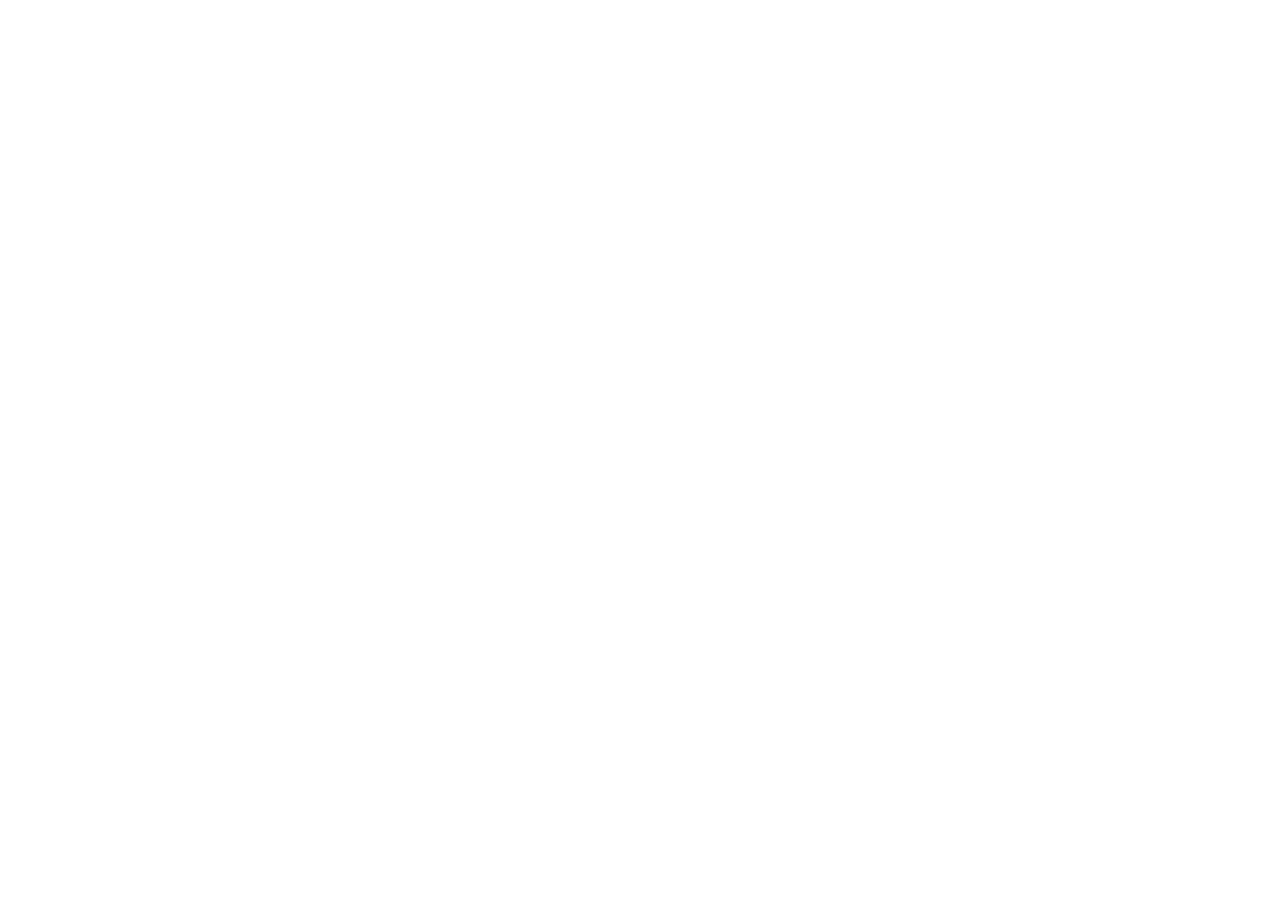
==== calculator/index.html @ a9caf4af "add calculator project" ====
<!DOCTYPE html>
<html lang="en">
<head>
    <meta charset="UTF-8">
    <meta name="viewport" content="width=device-width, initial-scale=1.0">
    <title>Calculator</title>
    <link rel="stylesheet" href="style.css">
</head>
<body>
    
</body>
</html>
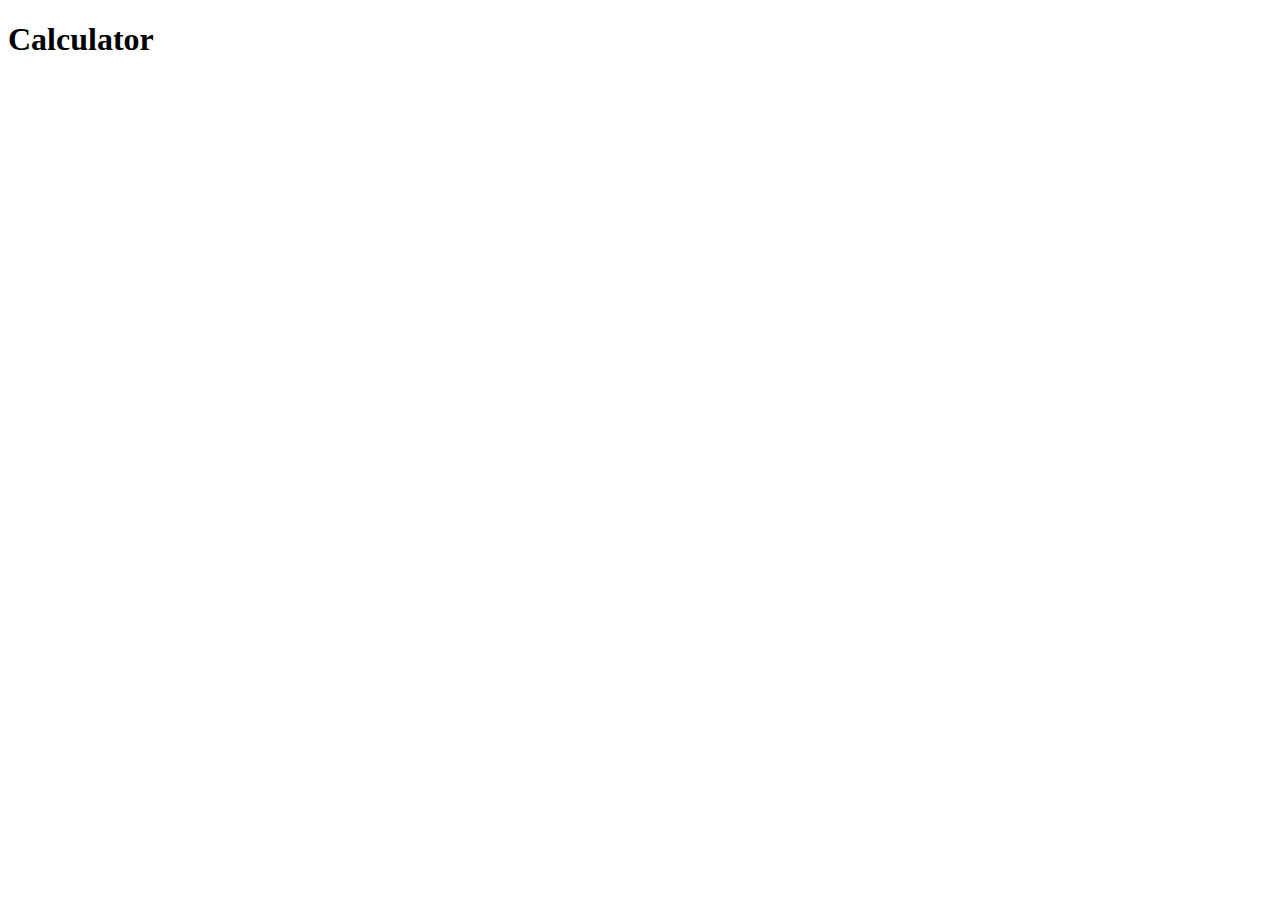
==== commit c59d045a: "add calculator project" ====
--- a/calculator/index.html
+++ b/calculator/index.html
@@ -8,5 +8,8 @@
 </head>
 <body>
     
+    <h1>Calculator</h1>
+
+    <script src="script.js"></script>
 </body>
 </html>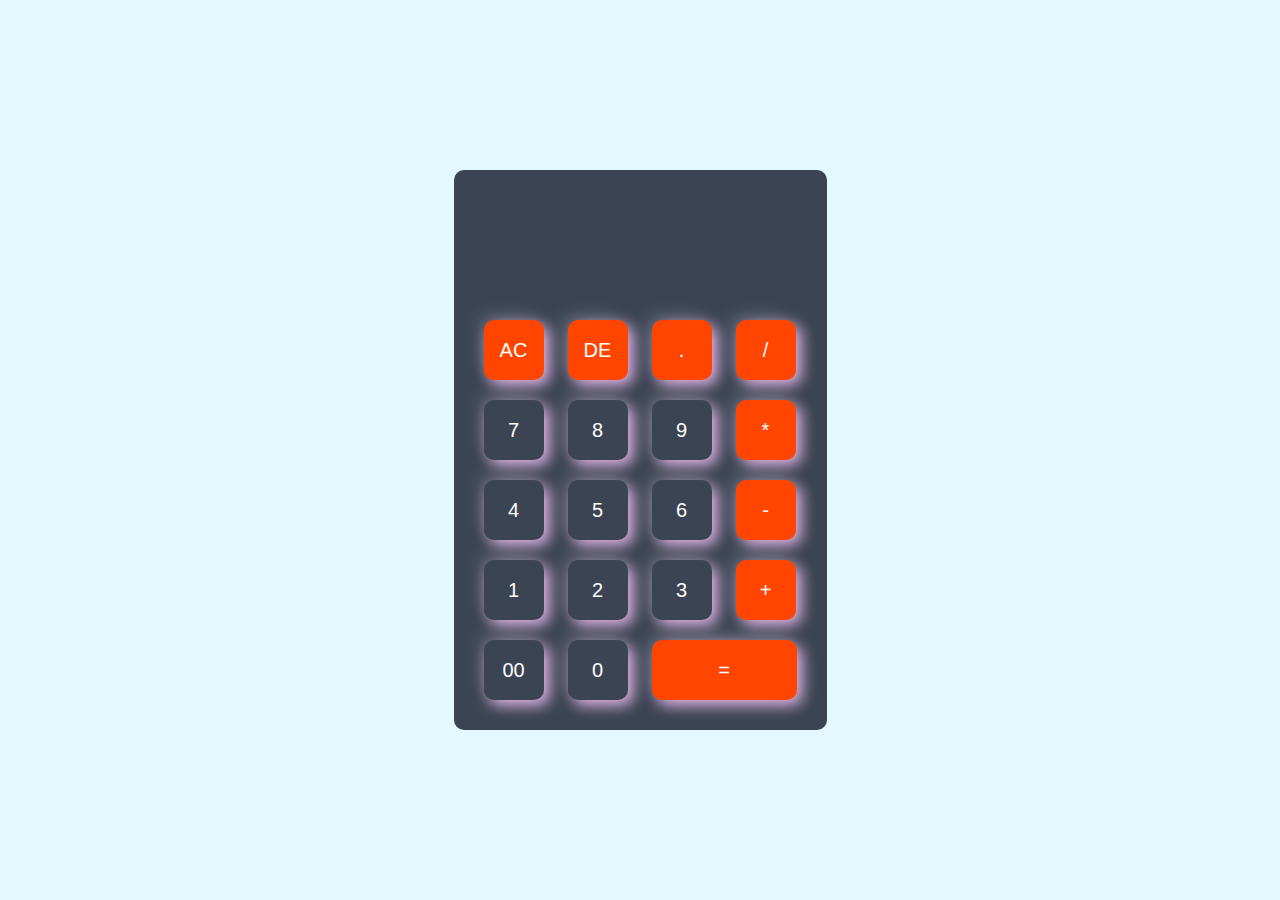
==== commit e111b0cd: "add new project calculator" ====
--- a/calculator/index.html
+++ b/calculator/index.html
@@ -3,13 +3,50 @@
 <head>
     <meta charset="UTF-8">
     <meta name="viewport" content="width=device-width, initial-scale=1.0">
-    <title>Calculator</title>
+    <title>Document</title>
     <link rel="stylesheet" href="style.css">
+
 </head>
 <body>
+    <div class="container">
+        <div class="calculator">
+            <form >
+                <div class="display">
+                    <input type="text" name="display" >
+                </div>
+                <div>
+                     <input type="button" value="AC" onclick="display.value =''" class="operator">
+                     <input type="button" value="DE" onclick="display.value = display.value.toString().slice(0,-1)" class="operator">
+                     <input type="button" value="." onclick="display.value +='.'" class="operator">
+                     <input type="button" value="/" onclick="display.value +='/'" class="operator">
+                </div>
+                <div>
+                    <input type="button" value="7" onclick="display.value +='7'">
+                    <input type="button" value="8" onclick="display.value +='8'">
+                    <input type="button" value="9" onclick="display.value +='9'">
+                    <input type="button" value="*" onclick="display.value += '*'"  class="operator">
+               </div>
+               <div>
+                <input type="button" value="4" onclick="display.value +='4'">
+                <input type="button" value="5" onclick="display.value +='5'">
+                <input type="button" value="6" onclick="display.value +='6'">
+                <input type="button" value="-" onclick="display.value +='-'" class="operator">
+           </div>
+           <div>
+            <input type="button" value="1" onclick="display.value +='1'">
+            <input type="button" value="2" onclick="display.value +='2'">
+            <input type="button" value="3" onclick="display.value +='3'">
+            <input type="button" value="+" onclick="display.value +='+'" class="operator">
+       </div>
+       
+       <div>
+        <input type="button" value="00" onclick="display.value +='00'">
+        <input type="button" value="0" onclick="display.value +='0'">
+        <input type="button" value="=" onclick="display.value = eval(display.value)" class="equal operator"  >
+   </div>
+            </form>
+        </div>
+    </div>
     
-    <h1>Calculator</h1>
-
-    <script src="script.js"></script>
 </body>
 </html>--- a/calculator/style.css
+++ b/calculator/style.css
@@ -0,0 +1,48 @@
+*{
+    margin: 0;
+    padding: 0;
+    box-sizing: border-box;
+}
+.container{
+    width: 100%;
+    height: 100vh;
+    background: #e3f9ff;
+    display: flex;
+    align-items: center;
+    justify-content: center;
+}
+.calculator{
+    background: #3a4452;
+    padding: 20px;
+    border-radius: 10px
+}
+.calculator form input {
+    border: 0;
+    outline: 0;
+    width: 60px;
+    height: 60px;
+    border-radius: 10px;
+    box-shadow: -8px -8px 15px rgba(255, 255, 255, 0.1), 5px 5px 15px rgba(255, 200, 255, 0.9);
+    background: transparent;
+    font-size: 20px;
+    color: white;
+    cursor: pointer;
+    margin: 10px;
+}
+form .display{
+    display: flex;
+    justify-content: flex-end;
+    margin: 20px 0;
+}
+form .display input {
+    text-align: right;
+    flex: 1;
+    font-size: 45px;
+    box-shadow: none;
+}
+form input.equal{
+    width: 145px;
+}
+form input.operator{
+    background: orangered;
+}